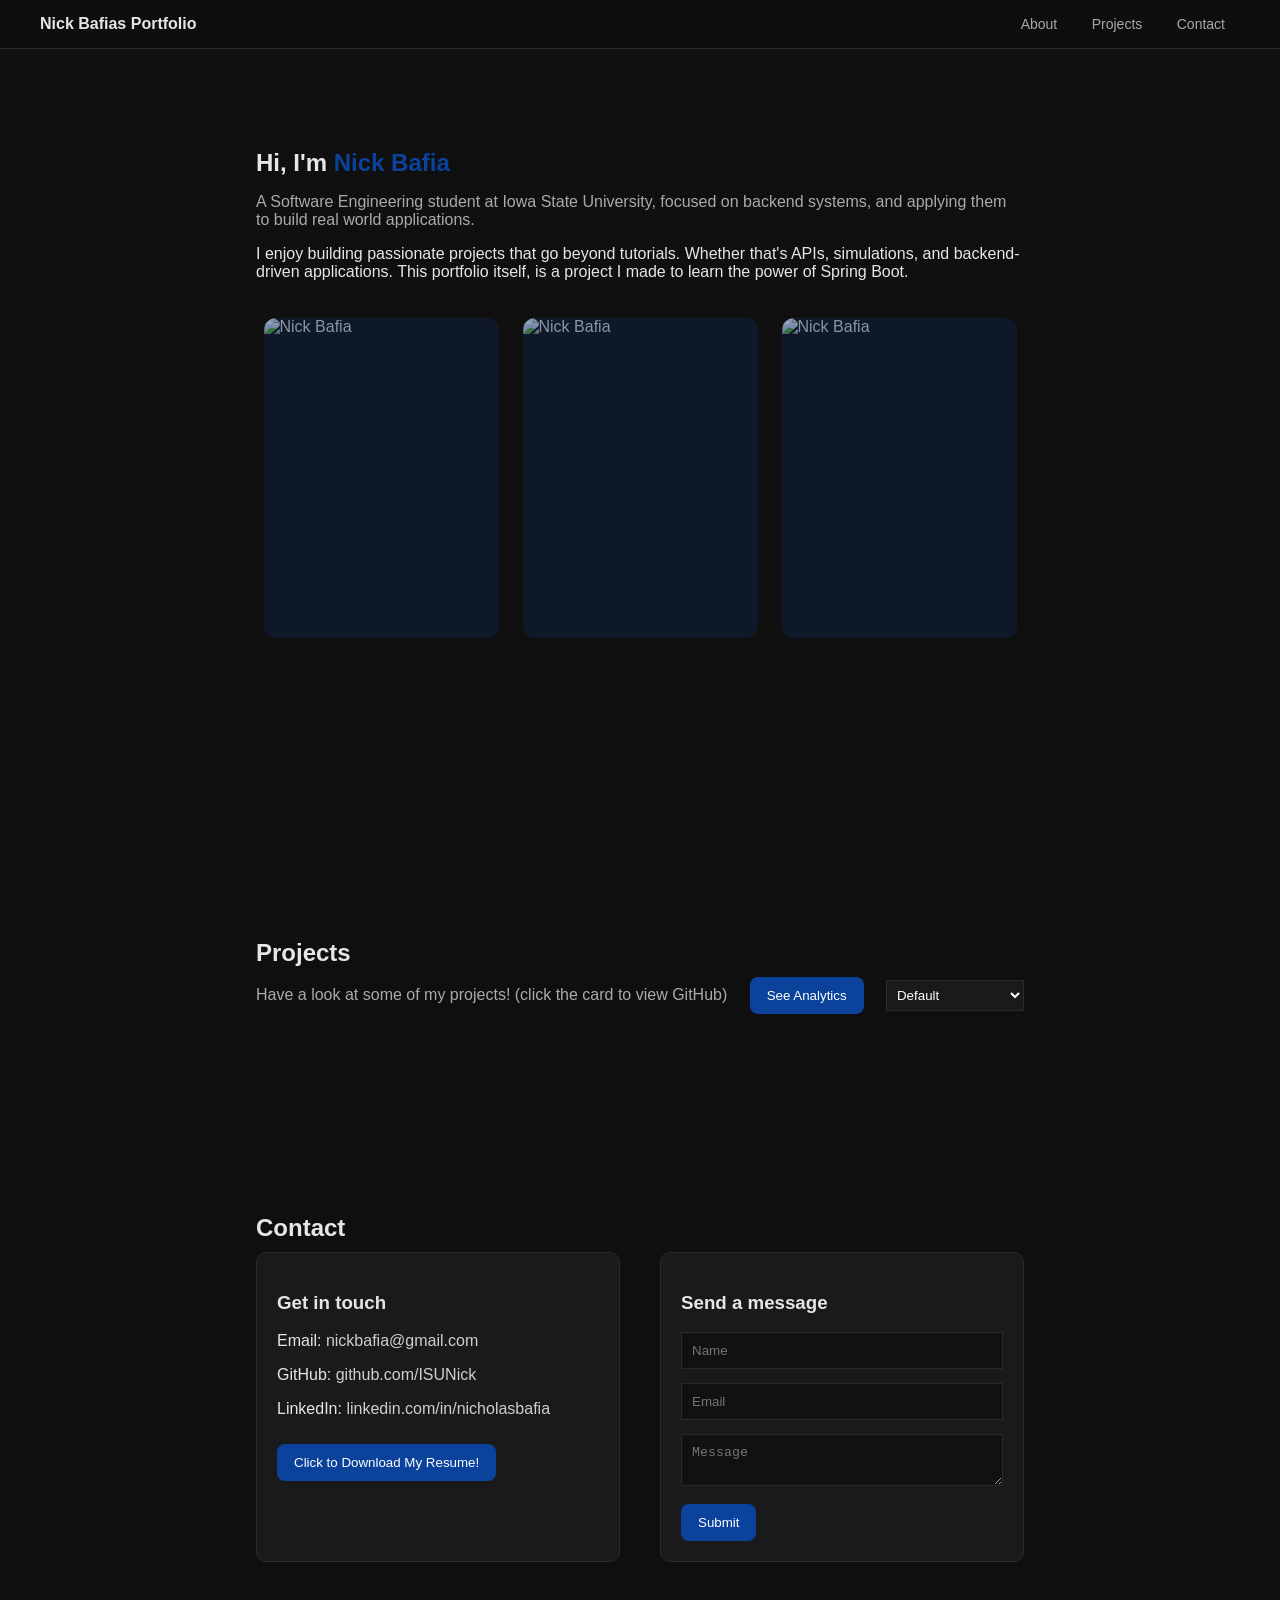
==== NickBafiaPortfolio/portfolio-api/src/main/resources/static/index.html @ 597d5406 "Add files via upload" ====
<!DOCTYPE html>
<html lang="en">
<head>
<meta charset="UTF-8" />
<meta name="viewport" content="width=device-width, initial-scale=1.0"/>

<title>Nick Bafia | Portfolio</title>

<style>
/* =========================
   BASE THEME
========================= */
body::before {
    content: "";
    position: fixed;
    inset: 0;
    pointer-events: none;
    z-index: -1;

    opacity: 0.12;

    background-image:
        radial-gradient(circle, rgba(255,255,255,0.12) 1px, transparent 1px);

    background-size: 4px 4px;
}

body {
    margin: 0;
    font-family: Arial, sans-serif;
    background: #0f0f10;
    color: #e6e6e6;
    scroll-behavior: smooth;
}

a {
    color: #cfcfcf;
    text-decoration: none;
}

a:hover {
    color: var(--blue);
    text-decoration: underline;
}

.project-card:hover {
    text-decoration: none;
}

/* subtle accent colors */
:root {
    --blue: #0b429c;   /* blue */
    --card: #1a1a1d;
    --border: #2a2a2e;
}

/* =========================
   HEADER
========================= */
header {
    position: sticky;
    top: 0;
    background: rgba(15,15,16,0.85);
    backdrop-filter: blur(10px);
    border-bottom: 1px solid var(--border);
    display: flex;
    justify-content: space-between;
    padding: 15px 40px;
    z-index: 1000;
}

nav a {
    margin: 0 15px;
    font-size: 14px;
    opacity: 0.8;
}

nav a:hover {
    color: var(--blue);
}

/* =========================
   SECTIONS
========================= */
section {
    padding: 80px 20%;
}

h1, h2 {
    margin-bottom: 10px;
}

.subtext {
    color: #aaa;
}

/* =========================
   ABOUT
========================= */
#about {
    min-height: 70vh;
}

.highlight {
    color: var(--blue);
}

/* =========================
   PROJECTS
========================= */
.language-row {
    margin: 10px 0;
}

.lang-pill {
    display: inline-block;
    background: #252528;
    color: #ddd;
    padding: 6px 10px;
    margin-right: 6px;
    margin-bottom: 6px;
    border-radius: 999px;
    font-size: 12px;
}

.lang-pill:hover {
    transform: translateY(-3px);
    color: var(--blue);
    border-color: var(--blue);

    box-shadow:
        0 10px 30px rgba(11,66,156,0.14);
}

#statsPanel {
    display: none;
    width: 100%;
    grid-column: 1 / -1;

    background: var(--card);
    border: 1px solid var(--border);
    border-radius: 14px;

    padding: 28px;
    margin: 0 0 25px 0;

    box-sizing: border-box;

    transition: all 0.25s ease;
}

#statsPanel:hover {
    transform: translateY(-3px);
    border-color: var(--blue);

    box-shadow:
        0 10px 30px rgba(11,66,156,0.14);
}

#statsPanel:hover h3,
#statsPanel:hover p strong,
#statsPanel:hover h4,
#statsPanel:hover p {
    color: var(--blue);
}

#statsInfo {
    width: 100%;
}

#statsInfo h3,
#statsInfo h4 {
    margin: 0 0 18px 0;
    color: #ddd;
    line-height: 1.2;
}

#statsInfo p {
    color: #aaa;
    margin: 12px 0;
    line-height: 1.5;
}

.stats-layout {
    display: flex;
    gap: 50px;
    margin: 30px 0;
    flex-wrap: wrap;
}

#statsInfo {
    min-width: 250px;
}

#projects-controls {
    display: flex;
    justify-content: space-between;
    align-items: center;
    margin-bottom: 20px;
}

.analytics-grid {
    display: grid;
    grid-template-columns: 1fr 1fr;
    gap: 60px;
    align-items: start;
}

@media (max-width: 900px) {
    .analytics-grid {
        grid-template-columns: 1fr;
        gap: 25px;
    }
}

select {
    background: var(--card);
    color: white;
    border: 1px solid var(--border);
    padding: 6px;
}

.project-grid {
    display: grid;
    grid-template-columns: repeat(auto-fit, minmax(250px, 1fr));
    gap: 20px;
}

.project-card {
    background: var(--card);
    border: 1px solid var(--border);
    padding: 15px;
    border-radius: 10px;
    transition: 0.2s;
    text-decoration: none;
    color: inherit;
}

.project-card:hover {
    transform: translateY(-3px);
    border-color: var(--blue);
}

.project-title {
    font-weight: bold;
}

.project-date {
    font-size: 12px;
    opacity: 0.6;
}

/* =========================
   CONTACT
========================= */
.contact-container {
    display: flex;
    gap: 40px;
    flex-wrap: wrap;
}

.contact-box {
    flex: 1;
    min-width: 250px;
    background: var(--card);
    padding: 20px;
    border: 1px solid var(--border);
    border-radius: 10px;
}

input, textarea {
    width: 100%;
    padding: 10px;
    margin-bottom: 14px;

    background: #111;
    border: 1px solid var(--border);
    color: white;

    box-sizing: border-box;
}

button {
    background: var(--blue);
    border: 1px solid transparent;
    padding: 10px 16px;
    color: white;
    cursor: pointer;
    border-radius: 8px;

    transition: all 0.25s ease;
}

button:hover {
    background: transparent;
    border-color: var(--blue);

    transform: translateY(-2px);

    box-shadow:
        0 8px 24px rgba(11,66,156,0.18);
}

/* =========================
   SMALL ACCENTS
========================= */
.badge {
    display: inline-block;
    padding: 3px 8px;
    font-size: 11px;
    background: var(--blue);
    border-radius: 5px;
    margin-left: 10px;
}

.about-gallery {
    display: flex;
    gap: 20px;
    margin-top: 35px;
    flex-wrap: wrap;
    justify-content: center;
}

.image-wrapper {
    position: relative;
    width: 235px;
    height: 320px;
    border-radius: 14px;
    overflow: hidden;
    border: 2px solid transparent;
    transition: all 0.35s ease;
}

.image-wrapper img {
    width: 100%;
    height: 100%;
    object-fit: cover;
    filter: brightness(.72);
    transition: all 0.35s ease;
}

/* subtle blue tint overlay */
.image-wrapper::after {
    content: "";
    position: absolute;
    inset: 0;
    background: rgba(11, 66, 156, 0.18);
    transition: all 0.35s ease;
}

/* hover removes tint */
.image-wrapper:hover {
    border-color: #0b429c;
    transform: translateY(-6px);
    box-shadow: 0 10px 30px rgba(11, 66, 156, 0.18);
}

.image-wrapper:hover img {
    filter: brightness(1);
}

.image-wrapper:hover::after {
    background: rgba(11, 66, 156, 0);
}
</style>
</head>

<body>

<!-- ================= HEADER ================= -->
<header>
    <div><strong>Nick Bafias Portfolio</strong></div>
    <nav>
        <a href="#about">About</a>
        <a href="#projects">Projects</a>
        <a href="#contact">Contact</a>
    </nav>
</header>

<!-- ================= ABOUT ================= -->
<section id="about">
    <h1>Hi, I'm <span class="highlight">Nick Bafia</span></h1>
    <p class="subtext">
        A Software Engineering student at Iowa State University, focused on backend systems, and applying them to build real world applications.
    </p>

    <p>
        I enjoy building passionate projects that go beyond tutorials. Whether that's APIs, simulations, and backend-driven applications.
        This portfolio itself, is a project I made to learn the power of Spring Boot.
    </p>

    <div class="about-gallery">
        <div class="image-wrapper">
            <img src="/assets/IMG_0577.JPG" alt="Nick Bafia">
        </div>

        <div class="image-wrapper">
            <img src="/assets/20260503_114439_3553AB.JPEG" alt="Nick Bafia">
        </div>

        <div class="image-wrapper">
            <img src="/assets/IMG_1198 (1).JPG" alt="Nick Bafia">
        </div>
    </div>
    
</section>

<!-- ================= PROJECTS ================= -->
<section id="projects">
    <h2>Projects</h2>

    <div id="projects-controls">

        <span class="subtext">
            Have a look at some of my projects!
            (click the card to view GitHub)
        </span>

        <button id="analyticsBtn" onclick="toggleStats()">
            See Analytics
        </button>

        <select onchange="sortProjects(this.value)">
            <option value="default">Default</option>
            <option value="newest">Newest → Oldest</option>
            <option value="oldest">Oldest → Newest</option>
        </select>

    </div>

    <div id="statsPanel" style="display:none;">
        <div id="statsInfo"></div>
    </div>

    <div class="project-grid" id="projectGrid"></div>
</section>

<!-- ================= CONTACT ================= -->
<section id="contact">
    <h2>Contact</h2>

        <div class="contact-container">

                <!-- INFO -->
                <div class="contact-box">
            <h3>Get in touch</h3>

            <p>
                Email:
                <a href="mailto:nickbafia@gmail.com">nickbafia@gmail.com</a>
            </p>

            <p>
                GitHub:
                <a href="https://github.com/ISUNick" target="_blank">
                    github.com/ISUNick
                </a>
            </p>

            <p>
                LinkedIn:
                <a href="https://www.linkedin.com/in/nicholasbafia/" target="_blank">
                    linkedin.com/in/nicholasbafia
                </a>
            </p>

            <a href="/resume.pdf" download>
                <button style="margin-top:10px;">
                    Click to Download My Resume!
                </button>
            </a>
        </div>

        <!-- FORM -->
        <div class="contact-box">
            <h3>Send a message</h3>

            <input id="name" placeholder="Name"/>
            <input id="email" placeholder="Email"/>
            <textarea id="message" placeholder="Message"></textarea>

            <button onclick="sendMessage()">Submit</button>
        </div>

    </div>
</section>

<script>

let projects = [];

/* =========================
   LOAD PROJECTS
========================= */
async function loadProjects() {
    const res = await fetch("/api/projects");
    projects = await res.json();
    renderProjects(projects);
}

/* =========================
   RENDER PROJECTS
========================= */
function renderProjects(data) {
    const grid = document.getElementById("projectGrid");
    grid.innerHTML = "";

    data.forEach(p => {

        const card = document.createElement("a");
        card.className = "project-card";

        card.href = p.github;
        card.target = "_blank";
        card.rel = "noopener noreferrer";

        card.innerHTML = `
            <div class="project-title">${p.title}</div>
            <div class="project-date">
                ${new Date(p.date).toLocaleDateString("en-US", {
                    month: "long",
                    day: "numeric",
                    year: "numeric"
                })}
            </div>
            <div class="language-row">
                ${
                    p.languages.split(",").map(lang =>
                        `<span class="lang-pill">${lang.trim()}</span>`
                    ).join("")
                }
            </div>

            <p>${p.description}</p>
        `;

        grid.appendChild(card);
    });
}

/* =========================
   SORTING
========================= */
function sortProjects(order) {

    let sorted = [...projects];

    if (order === "newest") {
        sorted.sort(
            (a, b) => new Date(b.date) - new Date(a.date)
        );

    } else if (order === "oldest") {
        sorted.sort(
            (a, b) => new Date(a.date) - new Date(b.date)
        );

    } else if (order === "default") {
        sorted.sort(
            (a, b) => parseInt(a.id) - parseInt(b.id)
        );
    }

    renderProjects(sorted);
}

function toggleStats() {

    const panel = document.getElementById("statsPanel");
    const button = document.getElementById("analyticsBtn");

    if (panel.style.display === "none") {
        panel.style.display = "block";
        button.textContent = "Hide Analytics";
        renderStats();
    } else {
        panel.style.display = "none";
        button.textContent = "See Analytics";
    }
}

function renderStats() {

    const langCounts = {};
    const monthCounts = {};

    projects.forEach(p => {

        p.languages.split(",").forEach(lang => {
            lang = lang.trim();
            langCounts[lang] =
                (langCounts[lang] || 0) + 1;
        });

        const month =
            new Date(p.date)
                .toLocaleString("default",
                    { month: "long" });

        monthCounts[month] =
            (monthCounts[month] || 0) + 1;
    });

    const totalLang =
        Object.values(langCounts)
            .reduce((a,b)=>a+b,0);

    const newest =
        projects.reduce((a,b)=>
            new Date(a.date) >
            new Date(b.date)
                ? a : b
        );

    const oldest =
        projects.reduce((a,b)=>
            new Date(a.date) <
            new Date(b.date)
                ? a : b
        );

    const avgLang =
        (totalLang / projects.length)
            .toFixed(1);

    const avgProjectsPerMonth =
        (
            projects.length /
            Object.keys(monthCounts).length
        ).toFixed(1);

    const languageStats =
        Object.entries(langCounts)
            .map(([lang,count]) =>
                `<p><strong>${lang}:</strong> ${((count/totalLang)*100).toFixed(1)}%</p>`
            )
            .join("");

    document.getElementById("statsInfo").innerHTML = `

        <div class="analytics-grid">

            <div>
                <h3>Project Insights</h3>

                <p><strong>Total Projects:</strong> ${projects.length}</p>

                <p><strong>Most Recent:</strong> ${newest.title}</p>

                <p><strong>Oldest:</strong> ${oldest.title}</p>

                <p><strong>Avg Languages / Project:</strong> ${avgLang}</p>

                <p><strong>Projects / Month:</strong> ${avgProjectsPerMonth}</p>
            </div>

            <div>
                <h3>Language Distribution</h3>

                ${languageStats}
            </div>

        </div>
    `;
}

/* =========================
   CONTACT FORM
========================= */
async function sendMessage() {
    const payload = {
        name: document.getElementById("name").value,
        email: document.getElementById("email").value,
        message: document.getElementById("message").value
    };

    await fetch("/api/contact", {
        method: "POST",
        headers: { "Content-Type": "application/json" },
        body: JSON.stringify(payload)
    });

    alert("Message sent!");
}

/* init */
loadProjects();

</script>

</body>
</html>
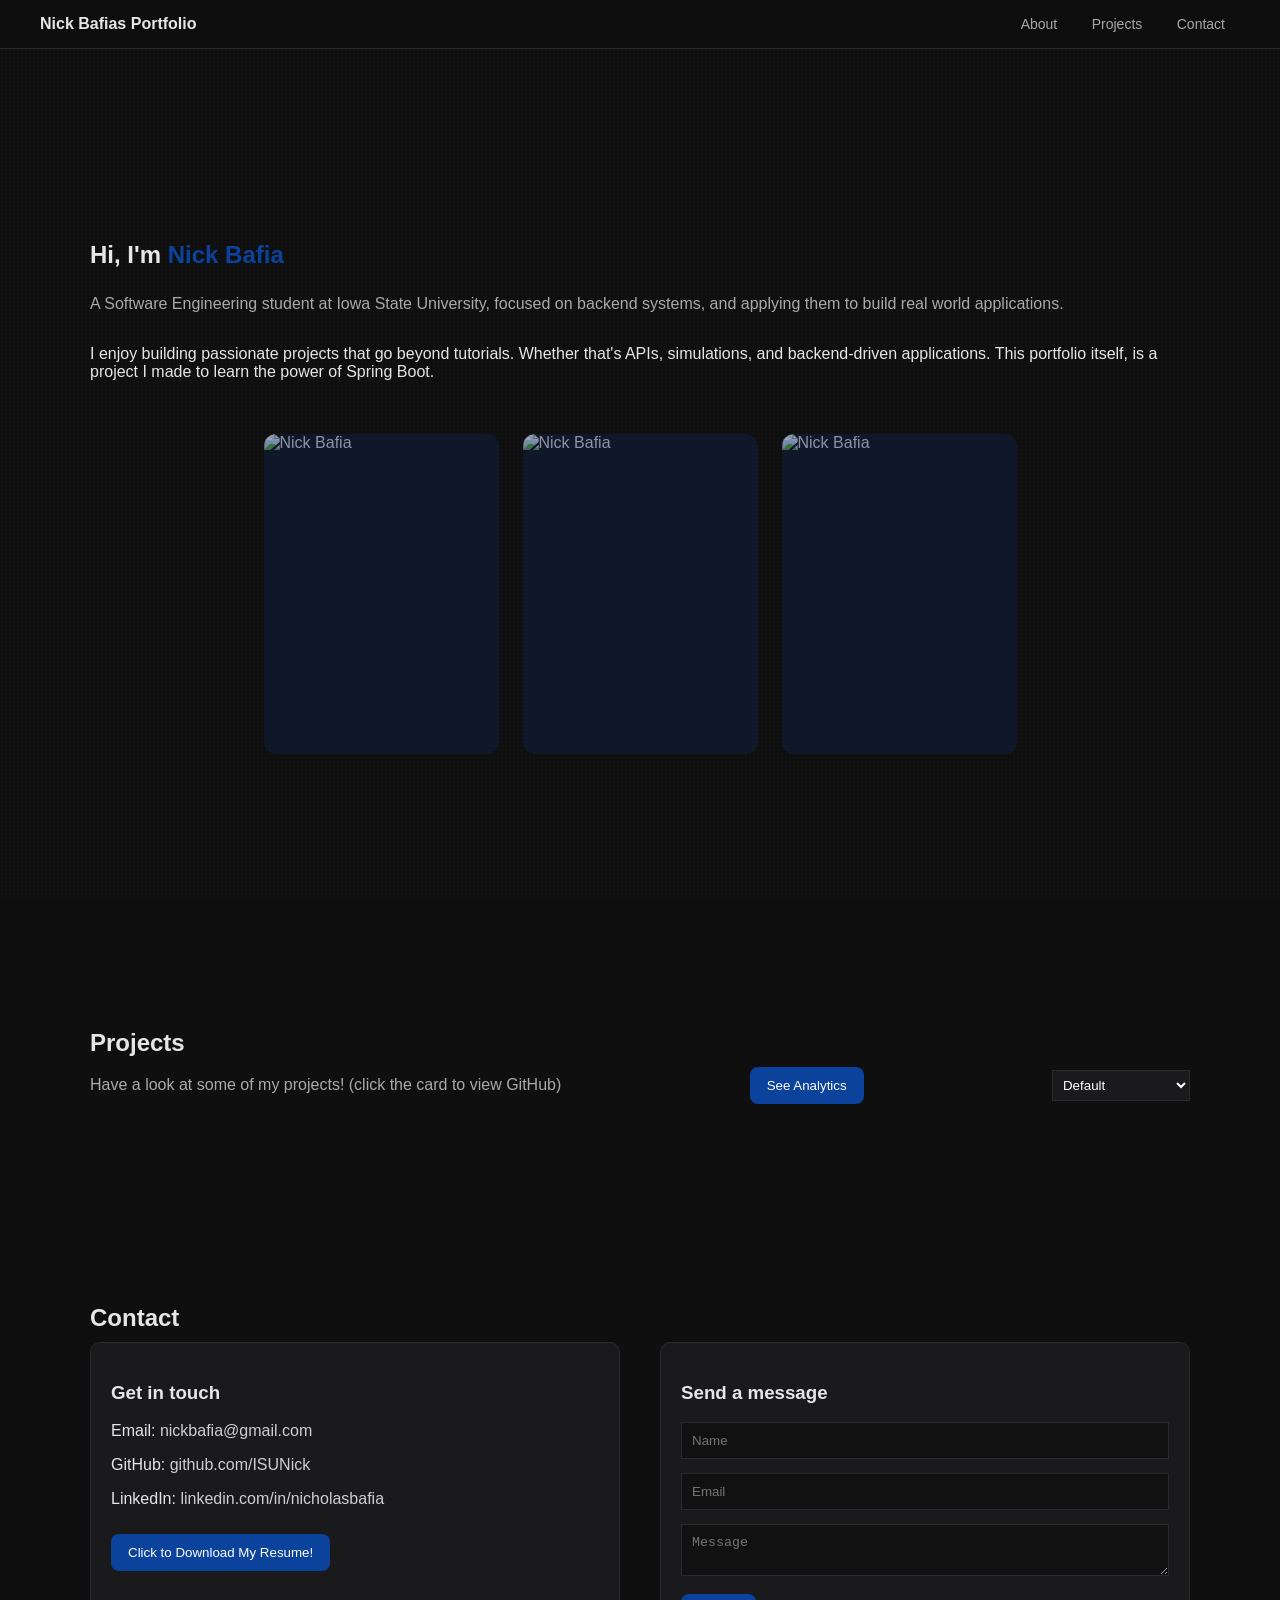
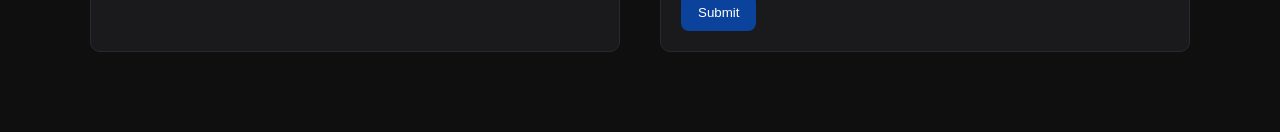
==== commit d250ab37: "Refactor index.html for improved layout and responsiveness Updated HTML structure and styles for res" ====
--- a/NickBafiaPortfolio/portfolio-api/src/main/resources/static/index.html
+++ b/NickBafiaPortfolio/portfolio-api/src/main/resources/static/index.html
@@ -25,6 +25,48 @@
     background-size: 4px 4px;
 }
 
+@media (max-width: 700px) {
+
+    header {
+        flex-direction: column;
+        gap: 12px;
+        text-align: center;
+        padding: 15px 24px;
+    }
+
+    nav {
+        display: flex;
+        justify-content: center;
+        flex-wrap: wrap;
+    }
+
+    nav a {
+        margin: 5px 10px;
+    }
+}
+
+@media (max-width: 1200px) {
+
+    section {
+        width: 92%;
+    }
+
+}
+
+@media (max-width: 900px) {
+
+    #projects-controls {
+        flex-direction: column;
+        align-items: stretch;
+        gap: 15px;
+    }
+
+    #projects-controls button,
+    #projects-controls select {
+        width: 100%;
+    }
+}
+   
 body {
     margin: 0;
     font-family: Arial, sans-serif;
@@ -83,7 +125,9 @@
    SECTIONS
 ========================= */
 section {
-    padding: 80px 20%;
+    width: min(1100px, 90%);
+    margin: 0 auto;
+    padding: 80px 0;
 }
 
 h1, h2 {
@@ -98,7 +142,11 @@
    ABOUT
 ========================= */
 #about {
-    min-height: 70vh;
+    min-height: 80vh;
+
+    display: flex;
+    flex-direction: column;
+    justify-content: center;
 }
 
 .highlight {
@@ -201,7 +249,7 @@
 
 .analytics-grid {
     display: grid;
-    grid-template-columns: 1fr 1fr;
+    grid-template-columns: repeat(auto-fit, minmax(280px, 1fr));
     gap: 60px;
     align-items: start;
 }
@@ -210,6 +258,17 @@
     .analytics-grid {
         grid-template-columns: 1fr;
         gap: 25px;
+    }
+}
+
+@media (max-width: 900px) {
+
+    .contact-container {
+        flex-direction: column;
+    }
+
+    .contact-box {
+        width: 100%;
     }
 }
 
@@ -222,7 +281,7 @@
 
 .project-grid {
     display: grid;
-    grid-template-columns: repeat(auto-fit, minmax(250px, 1fr));
+    grid-template-columns: repeat(auto-fit, minmax(280px, 1fr));
     gap: 20px;
 }
 
@@ -323,8 +382,8 @@
 
 .image-wrapper {
     position: relative;
-    width: 235px;
-    height: 320px;
+    width: clamp(180px, 28vw, 235px);
+    height: clamp(240px, 38vw, 320px);
     border-radius: 14px;
     overflow: hidden;
     border: 2px solid transparent;
@@ -362,6 +421,15 @@
 .image-wrapper:hover::after {
     background: rgba(11, 66, 156, 0);
 }
+
+html {
+    overflow-x: hidden;
+}
+
+* {
+    max-width: 100%;
+}
+   
 </style>
 </head>
 
@@ -689,4 +757,4 @@
 </script>
 
 </body>
-</html>+</html>
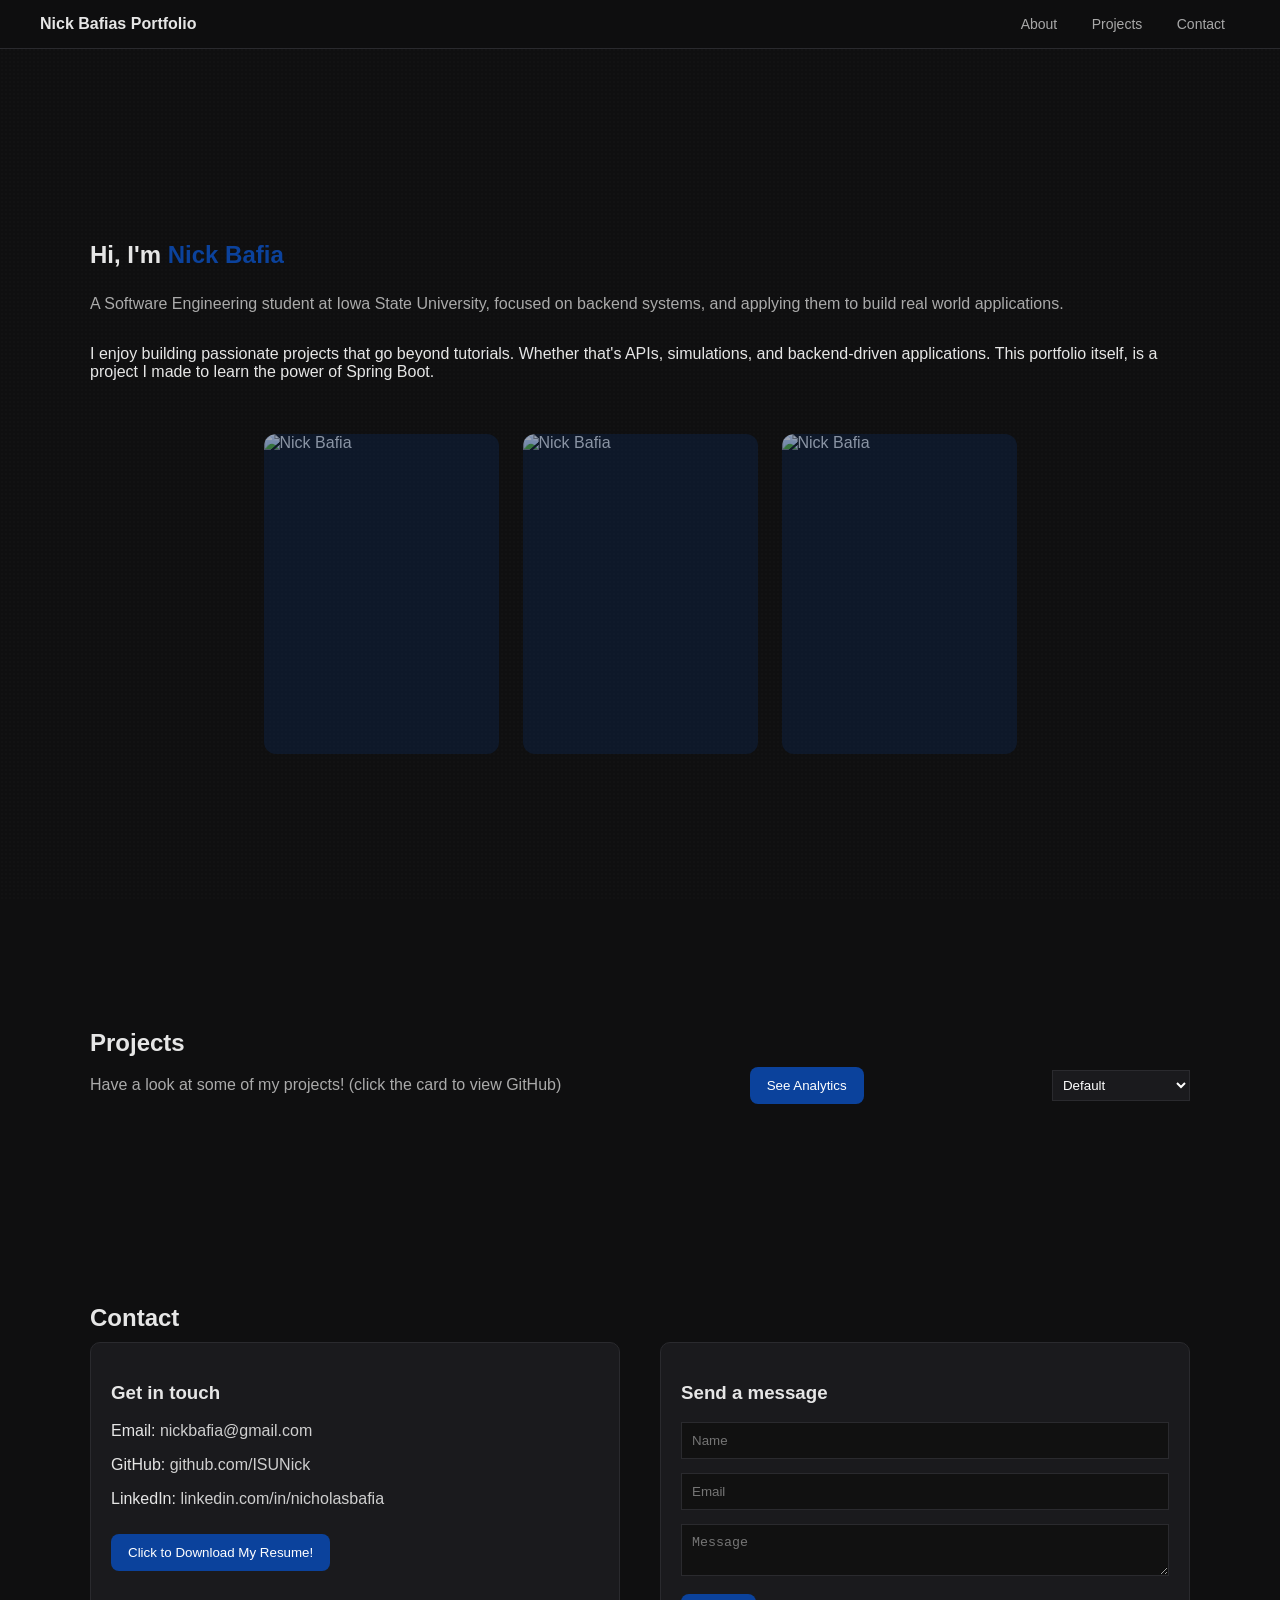
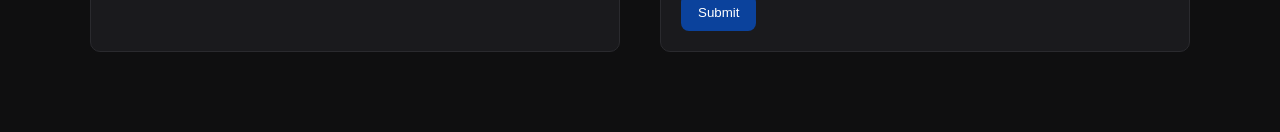
==== commit e5d8e367: "Fix HTML encoding issues in index.html" ====
--- a/NickBafiaPortfolio/portfolio-api/src/main/resources/static/index.html
+++ b/NickBafiaPortfolio/portfolio-api/src/main/resources/static/index.html
@@ -55,6 +55,24 @@
 
 @media (max-width: 900px) {
 
+   .contact-container {
+        flex-direction: column;
+        width: 100%;
+    }
+
+    .contact-box {
+        min-width: 0;
+        width: 100%;
+        box-sizing: border-box;
+    }
+
+    input,
+    textarea,
+    button {
+        width: 100%;
+        box-sizing: border-box;
+    }
+   
     #projects-controls {
         flex-direction: column;
         align-items: stretch;
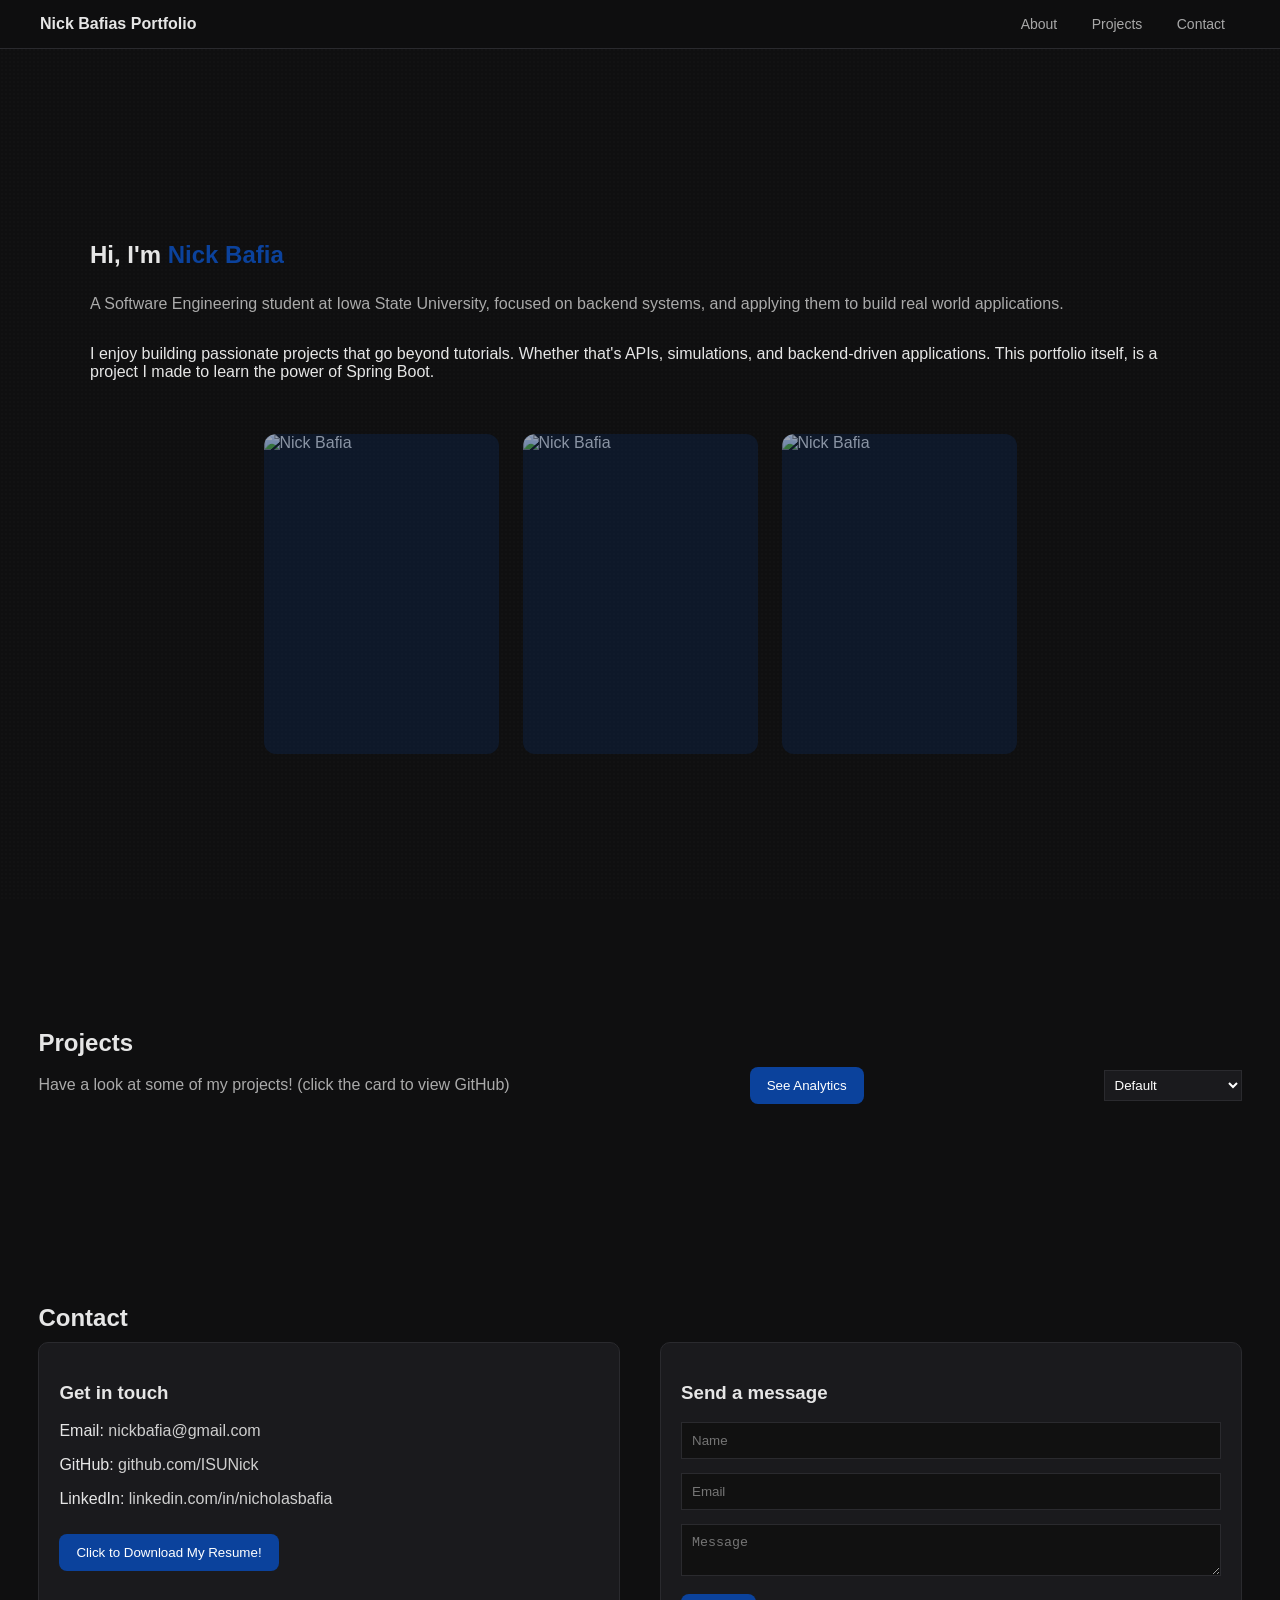
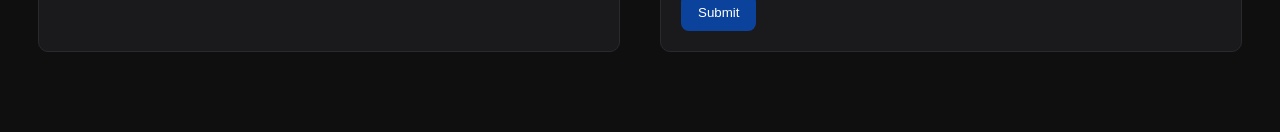
==== commit dc71bea6: "Restore index.html content Restored the original content of the index.html file after it was removed" ====
--- a/NickBafiaPortfolio/portfolio-api/src/main/resources/static/index.html
+++ b/NickBafiaPortfolio/portfolio-api/src/main/resources/static/index.html
@@ -143,7 +143,7 @@
    SECTIONS
 ========================= */
 section {
-    width: min(1100px, 90%);
+    width: min(1500px, 94%);
     margin: 0 auto;
     padding: 80px 0;
 }
@@ -160,6 +160,8 @@
    ABOUT
 ========================= */
 #about {
+    width: min(1100px, 92%);
+    margin: 0 auto;
     min-height: 80vh;
 
     display: flex;
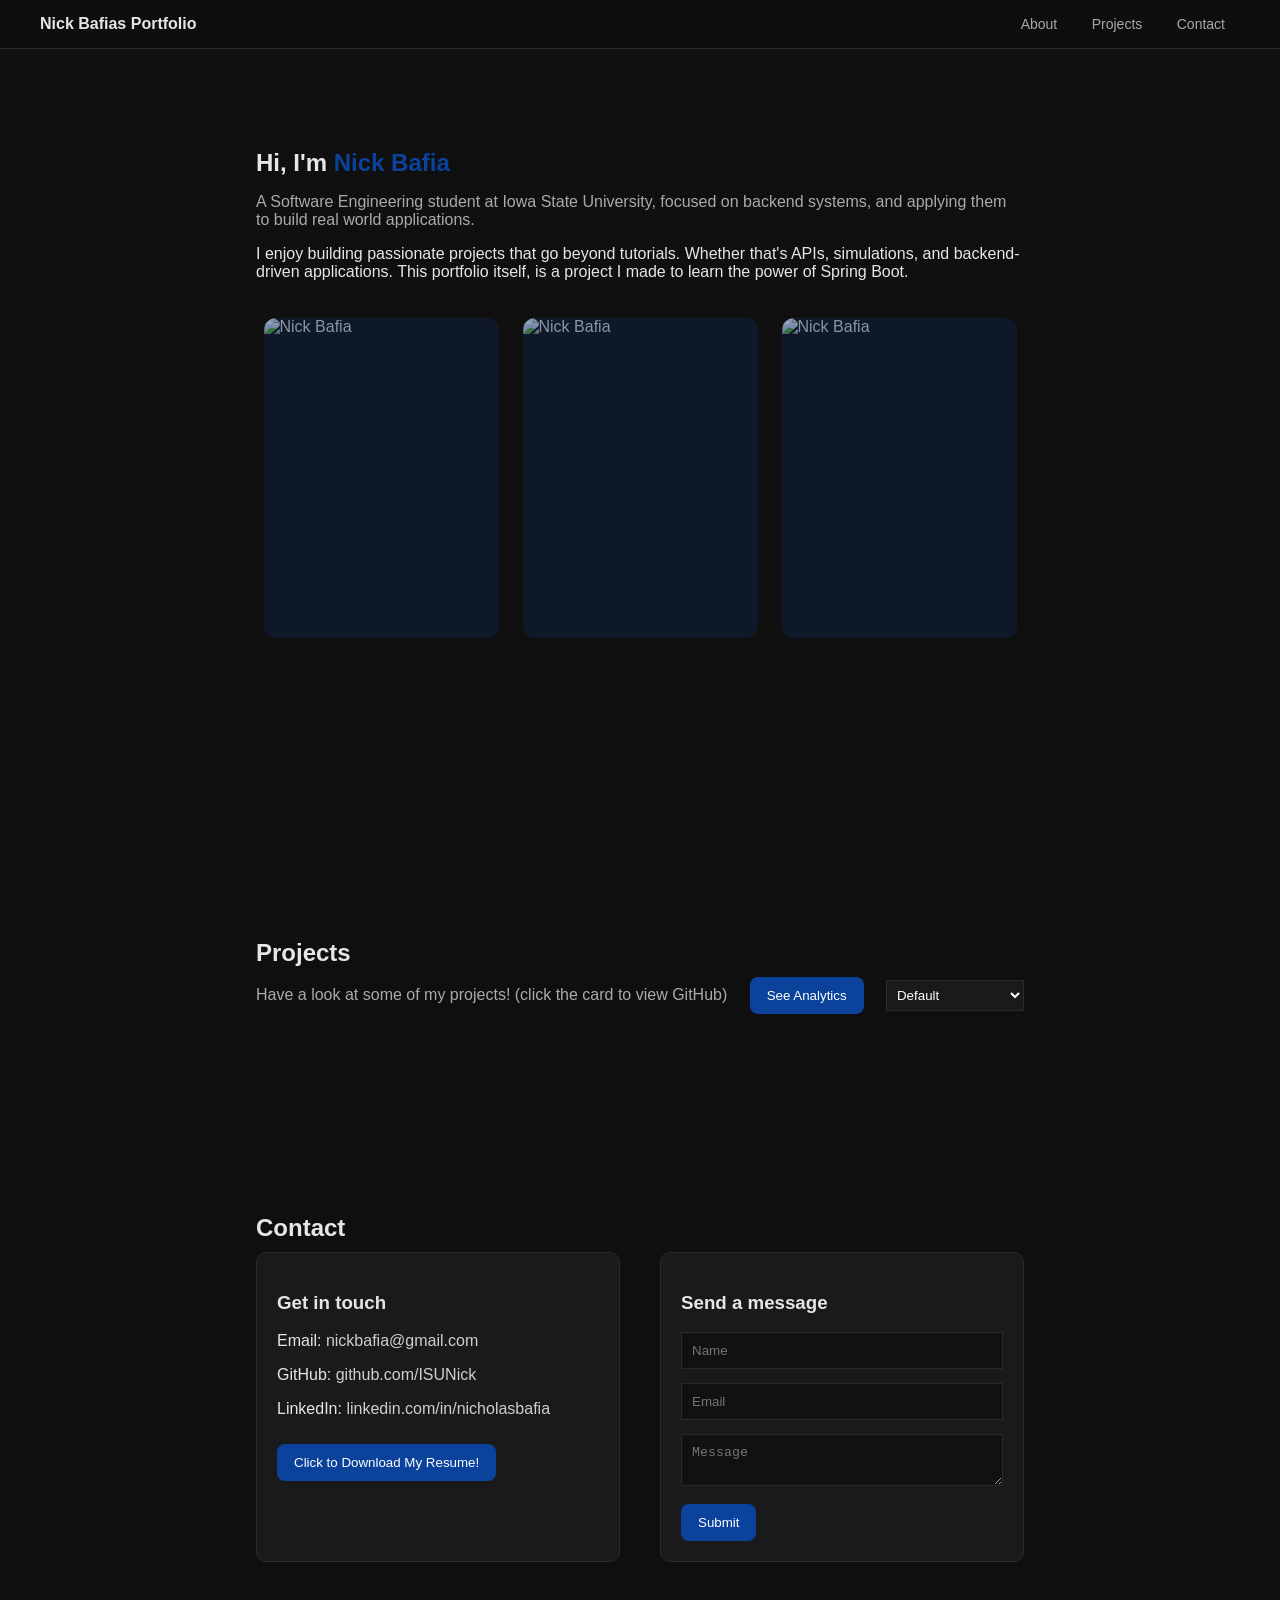
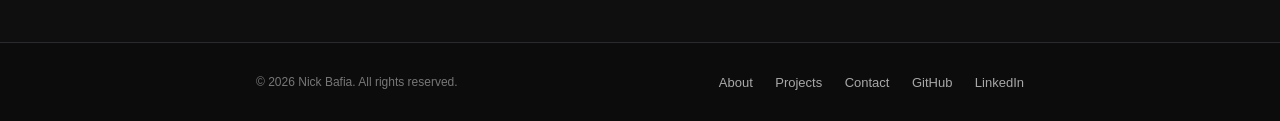
==== commit 26d639f7: "Add files via upload" ====
--- a/NickBafiaPortfolio/portfolio-api/src/main/resources/static/index.html
+++ b/NickBafiaPortfolio/portfolio-api/src/main/resources/static/index.html
@@ -6,456 +6,12 @@
 
 <title>Nick Bafia | Portfolio</title>
 
-<style>
-/* =========================
-   BASE THEME
-========================= */
-body::before {
-    content: "";
-    position: fixed;
-    inset: 0;
-    pointer-events: none;
-    z-index: -1;
-
-    opacity: 0.12;
-
-    background-image:
-        radial-gradient(circle, rgba(255,255,255,0.12) 1px, transparent 1px);
-
-    background-size: 4px 4px;
-}
-
-@media (max-width: 700px) {
-
-    header {
-        flex-direction: column;
-        gap: 12px;
-        text-align: center;
-        padding: 15px 24px;
-    }
-
-    nav {
-        display: flex;
-        justify-content: center;
-        flex-wrap: wrap;
-    }
-
-    nav a {
-        margin: 5px 10px;
-    }
-}
-
-@media (max-width: 1200px) {
-
-    section {
-        width: 92%;
-    }
-
-}
-
-@media (max-width: 900px) {
-
-   .contact-container {
-        flex-direction: column;
-        width: 100%;
-    }
-
-    .contact-box {
-        min-width: 0;
-        width: 100%;
-        box-sizing: border-box;
-    }
-
-    input,
-    textarea,
-    button {
-        width: 100%;
-        box-sizing: border-box;
-    }
-   
-    #projects-controls {
-        flex-direction: column;
-        align-items: stretch;
-        gap: 15px;
-    }
-
-    #projects-controls button,
-    #projects-controls select {
-        width: 100%;
-    }
-}
-   
-body {
-    margin: 0;
-    font-family: Arial, sans-serif;
-    background: #0f0f10;
-    color: #e6e6e6;
-    scroll-behavior: smooth;
-}
-
-a {
-    color: #cfcfcf;
-    text-decoration: none;
-}
-
-a:hover {
-    color: var(--blue);
-    text-decoration: underline;
-}
-
-.project-card:hover {
-    text-decoration: none;
-}
-
-/* subtle accent colors */
-:root {
-    --blue: #0b429c;   /* blue */
-    --card: #1a1a1d;
-    --border: #2a2a2e;
-}
-
-/* =========================
-   HEADER
-========================= */
-header {
-    position: sticky;
-    top: 0;
-    background: rgba(15,15,16,0.85);
-    backdrop-filter: blur(10px);
-    border-bottom: 1px solid var(--border);
-    display: flex;
-    justify-content: space-between;
-    padding: 15px 40px;
-    z-index: 1000;
-}
-
-nav a {
-    margin: 0 15px;
-    font-size: 14px;
-    opacity: 0.8;
-}
-
-nav a:hover {
-    color: var(--blue);
-}
-
-/* =========================
-   SECTIONS
-========================= */
-section {
-    width: min(1500px, 94%);
-    margin: 0 auto;
-    padding: 80px 0;
-}
-
-h1, h2 {
-    margin-bottom: 10px;
-}
-
-.subtext {
-    color: #aaa;
-}
-
-/* =========================
-   ABOUT
-========================= */
-#about {
-    width: min(1100px, 92%);
-    margin: 0 auto;
-    min-height: 80vh;
-
-    display: flex;
-    flex-direction: column;
-    justify-content: center;
-}
-
-.highlight {
-    color: var(--blue);
-}
-
-/* =========================
-   PROJECTS
-========================= */
-.language-row {
-    margin: 10px 0;
-}
-
-.lang-pill {
-    display: inline-block;
-    background: #252528;
-    color: #ddd;
-    padding: 6px 10px;
-    margin-right: 6px;
-    margin-bottom: 6px;
-    border-radius: 999px;
-    font-size: 12px;
-}
-
-.lang-pill:hover {
-    transform: translateY(-3px);
-    color: var(--blue);
-    border-color: var(--blue);
-
-    box-shadow:
-        0 10px 30px rgba(11,66,156,0.14);
-}
-
-#statsPanel {
-    display: none;
-    width: 100%;
-    grid-column: 1 / -1;
-
-    background: var(--card);
-    border: 1px solid var(--border);
-    border-radius: 14px;
-
-    padding: 28px;
-    margin: 0 0 25px 0;
-
-    box-sizing: border-box;
-
-    transition: all 0.25s ease;
-}
-
-#statsPanel:hover {
-    transform: translateY(-3px);
-    border-color: var(--blue);
-
-    box-shadow:
-        0 10px 30px rgba(11,66,156,0.14);
-}
-
-#statsPanel:hover h3,
-#statsPanel:hover p strong,
-#statsPanel:hover h4,
-#statsPanel:hover p {
-    color: var(--blue);
-}
-
-#statsInfo {
-    width: 100%;
-}
-
-#statsInfo h3,
-#statsInfo h4 {
-    margin: 0 0 18px 0;
-    color: #ddd;
-    line-height: 1.2;
-}
-
-#statsInfo p {
-    color: #aaa;
-    margin: 12px 0;
-    line-height: 1.5;
-}
-
-.stats-layout {
-    display: flex;
-    gap: 50px;
-    margin: 30px 0;
-    flex-wrap: wrap;
-}
-
-#statsInfo {
-    min-width: 250px;
-}
-
-#projects-controls {
-    display: flex;
-    justify-content: space-between;
-    align-items: center;
-    margin-bottom: 20px;
-}
-
-.analytics-grid {
-    display: grid;
-    grid-template-columns: repeat(auto-fit, minmax(280px, 1fr));
-    gap: 60px;
-    align-items: start;
-}
-
-@media (max-width: 900px) {
-    .analytics-grid {
-        grid-template-columns: 1fr;
-        gap: 25px;
-    }
-}
-
-@media (max-width: 900px) {
-
-    .contact-container {
-        flex-direction: column;
-    }
-
-    .contact-box {
-        width: 100%;
-    }
-}
-
-select {
-    background: var(--card);
-    color: white;
-    border: 1px solid var(--border);
-    padding: 6px;
-}
-
-.project-grid {
-    display: grid;
-    grid-template-columns: repeat(auto-fit, minmax(280px, 1fr));
-    gap: 20px;
-}
-
-.project-card {
-    background: var(--card);
-    border: 1px solid var(--border);
-    padding: 15px;
-    border-radius: 10px;
-    transition: 0.2s;
-    text-decoration: none;
-    color: inherit;
-}
-
-.project-card:hover {
-    transform: translateY(-3px);
-    border-color: var(--blue);
-}
-
-.project-title {
-    font-weight: bold;
-}
-
-.project-date {
-    font-size: 12px;
-    opacity: 0.6;
-}
-
-/* =========================
-   CONTACT
-========================= */
-.contact-container {
-    display: flex;
-    gap: 40px;
-    flex-wrap: wrap;
-}
-
-.contact-box {
-    flex: 1;
-    min-width: 250px;
-    background: var(--card);
-    padding: 20px;
-    border: 1px solid var(--border);
-    border-radius: 10px;
-}
-
-input, textarea {
-    width: 100%;
-    padding: 10px;
-    margin-bottom: 14px;
-
-    background: #111;
-    border: 1px solid var(--border);
-    color: white;
-
-    box-sizing: border-box;
-}
-
-button {
-    background: var(--blue);
-    border: 1px solid transparent;
-    padding: 10px 16px;
-    color: white;
-    cursor: pointer;
-    border-radius: 8px;
-
-    transition: all 0.25s ease;
-}
-
-button:hover {
-    background: transparent;
-    border-color: var(--blue);
-
-    transform: translateY(-2px);
-
-    box-shadow:
-        0 8px 24px rgba(11,66,156,0.18);
-}
-
-/* =========================
-   SMALL ACCENTS
-========================= */
-.badge {
-    display: inline-block;
-    padding: 3px 8px;
-    font-size: 11px;
-    background: var(--blue);
-    border-radius: 5px;
-    margin-left: 10px;
-}
-
-.about-gallery {
-    display: flex;
-    gap: 20px;
-    margin-top: 35px;
-    flex-wrap: wrap;
-    justify-content: center;
-}
-
-.image-wrapper {
-    position: relative;
-    width: clamp(180px, 28vw, 235px);
-    height: clamp(240px, 38vw, 320px);
-    border-radius: 14px;
-    overflow: hidden;
-    border: 2px solid transparent;
-    transition: all 0.35s ease;
-}
-
-.image-wrapper img {
-    width: 100%;
-    height: 100%;
-    object-fit: cover;
-    filter: brightness(.72);
-    transition: all 0.35s ease;
-}
-
-/* subtle blue tint overlay */
-.image-wrapper::after {
-    content: "";
-    position: absolute;
-    inset: 0;
-    background: rgba(11, 66, 156, 0.18);
-    transition: all 0.35s ease;
-}
-
-/* hover removes tint */
-.image-wrapper:hover {
-    border-color: #0b429c;
-    transform: translateY(-6px);
-    box-shadow: 0 10px 30px rgba(11, 66, 156, 0.18);
-}
-
-.image-wrapper:hover img {
-    filter: brightness(1);
-}
-
-.image-wrapper:hover::after {
-    background: rgba(11, 66, 156, 0);
-}
-
-html {
-    overflow-x: hidden;
-}
-
-* {
-    max-width: 100%;
-}
-   
-</style>
+<link rel="stylesheet" href="style.css" />
+
 </head>
 
 <body>
 
-<!-- ================= HEADER ================= -->
 <header>
     <div><strong>Nick Bafias Portfolio</strong></div>
     <nav>
@@ -465,7 +21,8 @@
     </nav>
 </header>
 
-<!-- ================= ABOUT ================= -->
+<main>
+
 <section id="about">
     <h1>Hi, I'm <span class="highlight">Nick Bafia</span></h1>
     <p class="subtext">
@@ -493,7 +50,6 @@
     
 </section>
 
-<!-- ================= PROJECTS ================= -->
 <section id="projects">
     <h2>Projects</h2>
 
@@ -523,13 +79,11 @@
     <div class="project-grid" id="projectGrid"></div>
 </section>
 
-<!-- ================= CONTACT ================= -->
 <section id="contact">
     <h2>Contact</h2>
 
         <div class="contact-container">
 
-                <!-- INFO -->
                 <div class="contact-box">
             <h3>Get in touch</h3>
 
@@ -559,7 +113,6 @@
             </a>
         </div>
 
-        <!-- FORM -->
         <div class="contact-box">
             <h3>Send a message</h3>
 
@@ -573,22 +126,32 @@
     </div>
 </section>
 
+</main>
+
+<footer>
+    <div class="footer-inner">
+        <p class="footer-note">&copy; <span id="year"></span> Nick Bafia. All rights reserved.</p>
+
+        <div class="footer-links">
+            <a href="#about">About</a>
+            <a href="#projects">Projects</a>
+            <a href="#contact">Contact</a>
+            <a href="https://github.com/ISUNick" target="_blank">GitHub</a>
+            <a href="https://www.linkedin.com/in/nicholasbafia/" target="_blank">LinkedIn</a>
+        </div>
+    </div>
+</footer>
+
 <script>
 
 let projects = [];
 
-/* =========================
-   LOAD PROJECTS
-========================= */
 async function loadProjects() {
     const res = await fetch("/api/projects");
     projects = await res.json();
     renderProjects(projects);
 }
 
-/* =========================
-   RENDER PROJECTS
-========================= */
 function renderProjects(data) {
     const grid = document.getElementById("projectGrid");
     grid.innerHTML = "";
@@ -626,9 +189,7 @@
     });
 }
 
-/* =========================
-   SORTING
-========================= */
+// sorts a copy so the original array order is preserved
 function sortProjects(order) {
 
     let sorted = [...projects];
@@ -752,9 +313,6 @@
     `;
 }
 
-/* =========================
-   CONTACT FORM
-========================= */
 async function sendMessage() {
     const payload = {
         name: document.getElementById("name").value,
@@ -771,10 +329,12 @@
     alert("Message sent!");
 }
 
-/* init */
+document.getElementById("year").textContent = new Date().getFullYear();
+
+// entry point
 loadProjects();
 
 </script>
 
 </body>
-</html>
+</html>
--- a/NickBafiaPortfolio/portfolio-api/src/main/resources/static/style.css
+++ b/NickBafiaPortfolio/portfolio-api/src/main/resources/static/style.css
@@ -0,0 +1,359 @@
+body::before {
+    content: "";
+    position: fixed;
+    inset: 0;
+    pointer-events: none;
+    z-index: -1;
+
+    opacity: 0.12;
+
+    background-image:
+        radial-gradient(circle, rgba(255,255,255,0.12) 1px, transparent 1px);
+
+    background-size: 4px 4px;
+}
+
+body {
+    margin: 0;
+    font-family: Arial, sans-serif;
+    background: #0f0f10;
+    color: #e6e6e6;
+    scroll-behavior: smooth;
+    min-height: 100vh;
+    display: flex;
+    flex-direction: column;
+}
+
+a {
+    color: #cfcfcf;
+    text-decoration: none;
+}
+
+a:hover {
+    color: var(--blue);
+    text-decoration: underline;
+}
+
+:root {
+    --blue: #0b429c;
+    --card: #1a1a1d;
+    --border: #2a2a2e;
+}
+
+header {
+    position: sticky;
+    top: 0;
+    background: rgba(15,15,16,0.85);
+    backdrop-filter: blur(10px);
+    border-bottom: 1px solid var(--border);
+    display: flex;
+    justify-content: space-between;
+    padding: 15px 40px;
+    z-index: 1000;
+}
+
+nav a {
+    margin: 0 15px;
+    font-size: 14px;
+    opacity: 0.8;
+}
+
+nav a:hover {
+    color: var(--blue);
+}
+
+section {
+    padding: 80px 20%;
+}
+
+main {
+    flex: 1 0 auto;
+}
+
+h1, h2 {
+    margin-bottom: 10px;
+}
+
+.subtext {
+    color: #aaa;
+}
+
+#about {
+    min-height: 70vh;
+}
+
+.highlight {
+    color: var(--blue);
+}
+
+.language-row {
+    margin: 10px 0;
+}
+
+.lang-pill {
+    display: inline-block;
+    background: #252528;
+    color: #ddd;
+    padding: 6px 10px;
+    margin-right: 6px;
+    margin-bottom: 6px;
+    border-radius: 999px;
+    font-size: 12px;
+}
+
+.lang-pill:hover {
+    transform: translateY(-3px);
+    color: var(--blue);
+    border-color: var(--blue);
+
+    box-shadow:
+        0 10px 30px rgba(11,66,156,0.14);
+}
+
+#statsPanel {
+    display: none;
+    width: 100%;
+    grid-column: 1 / -1;
+
+    background: var(--card);
+    border: 1px solid var(--border);
+    border-radius: 14px;
+
+    padding: 28px;
+    margin: 0 0 25px 0;
+
+    box-sizing: border-box;
+
+    transition: all 0.25s ease;
+}
+
+#statsPanel:hover {
+    transform: translateY(-3px);
+    border-color: var(--blue);
+
+    box-shadow:
+        0 10px 30px rgba(11,66,156,0.14);
+}
+
+#statsPanel:hover h3,
+#statsPanel:hover p strong,
+#statsPanel:hover h4,
+#statsPanel:hover p {
+    color: var(--blue);
+}
+
+#statsInfo {
+    width: 100%;
+    min-width: 250px;
+}
+
+#statsInfo h3,
+#statsInfo h4 {
+    margin: 0 0 18px 0;
+    color: #ddd;
+    line-height: 1.2;
+}
+
+#statsInfo p {
+    color: #aaa;
+    margin: 12px 0;
+    line-height: 1.5;
+}
+
+#projects-controls {
+    display: flex;
+    justify-content: space-between;
+    align-items: center;
+    margin-bottom: 20px;
+}
+
+.analytics-grid {
+    display: grid;
+    grid-template-columns: 1fr 1fr;
+    gap: 60px;
+    align-items: start;
+}
+
+@media (max-width: 900px) {
+    .analytics-grid {
+        grid-template-columns: 1fr;
+        gap: 25px;
+    }
+}
+
+select {
+    background: var(--card);
+    color: white;
+    border: 1px solid var(--border);
+    padding: 6px;
+}
+
+.project-grid {
+    display: grid;
+    grid-template-columns: repeat(auto-fit, minmax(250px, 1fr));
+    gap: 20px;
+}
+
+.project-card {
+    background: var(--card);
+    border: 1px solid var(--border);
+    padding: 15px;
+    border-radius: 10px;
+    transition: 0.2s;
+    text-decoration: none;
+    color: inherit;
+}
+
+.project-card:hover {
+    text-decoration: none;
+    transform: translateY(-3px);
+    border-color: var(--blue);
+}
+
+.project-title {
+    font-weight: bold;
+}
+
+.project-date {
+    font-size: 12px;
+    opacity: 0.6;
+}
+
+.contact-container {
+    display: flex;
+    gap: 40px;
+    flex-wrap: wrap;
+}
+
+.contact-box {
+    flex: 1;
+    min-width: 250px;
+    background: var(--card);
+    padding: 20px;
+    border: 1px solid var(--border);
+    border-radius: 10px;
+}
+
+input, textarea {
+    width: 100%;
+    padding: 10px;
+    margin-bottom: 14px;
+
+    background: #111;
+    border: 1px solid var(--border);
+    color: white;
+
+    box-sizing: border-box;
+}
+
+button {
+    background: var(--blue);
+    border: 1px solid transparent;
+    padding: 10px 16px;
+    color: white;
+    cursor: pointer;
+    border-radius: 8px;
+
+    transition: all 0.25s ease;
+}
+
+button:hover {
+    background: transparent;
+    border-color: var(--blue);
+
+    transform: translateY(-2px);
+
+    box-shadow:
+        0 8px 24px rgba(11,66,156,0.18);
+}
+
+.about-gallery {
+    display: flex;
+    gap: 20px;
+    margin-top: 35px;
+    flex-wrap: wrap;
+    justify-content: center;
+}
+
+.image-wrapper {
+    position: relative;
+    width: 235px;
+    height: 320px;
+    border-radius: 14px;
+    overflow: hidden;
+    border: 2px solid transparent;
+    transition: all 0.35s ease;
+}
+
+.image-wrapper img {
+    width: 100%;
+    height: 100%;
+    object-fit: cover;
+    filter: brightness(.72);
+    transition: all 0.35s ease;
+}
+
+.image-wrapper::after {
+    content: "";
+    position: absolute;
+    inset: 0;
+    background: rgba(11, 66, 156, 0.18);
+    transition: all 0.35s ease;
+}
+
+.image-wrapper:hover {
+    border-color: #0b429c;
+    transform: translateY(-6px);
+    box-shadow: 0 10px 30px rgba(11, 66, 156, 0.18);
+}
+
+.image-wrapper:hover img {
+    filter: brightness(1);
+}
+
+.image-wrapper:hover::after {
+    background: rgba(11, 66, 156, 0);
+}
+
+footer {
+    flex-shrink: 0;
+    border-top: 1px solid var(--border);
+    background: #0c0c0d;
+    padding: 30px 20%;
+}
+
+.footer-inner {
+    display: flex;
+    justify-content: space-between;
+    align-items: center;
+    flex-wrap: wrap;
+    gap: 15px;
+}
+
+.footer-links a {
+    margin-left: 18px;
+    font-size: 13px;
+    opacity: 0.8;
+}
+
+.footer-links a:first-child {
+    margin-left: 0;
+}
+
+.footer-links a:hover {
+    color: var(--blue);
+}
+
+.footer-note {
+    font-size: 12px;
+    color: #777;
+    margin: 0;
+}
+
+@media (max-width: 700px) {
+    .footer-inner {
+        flex-direction: column;
+        align-items: flex-start;
+        text-align: left;
+    }
+}
